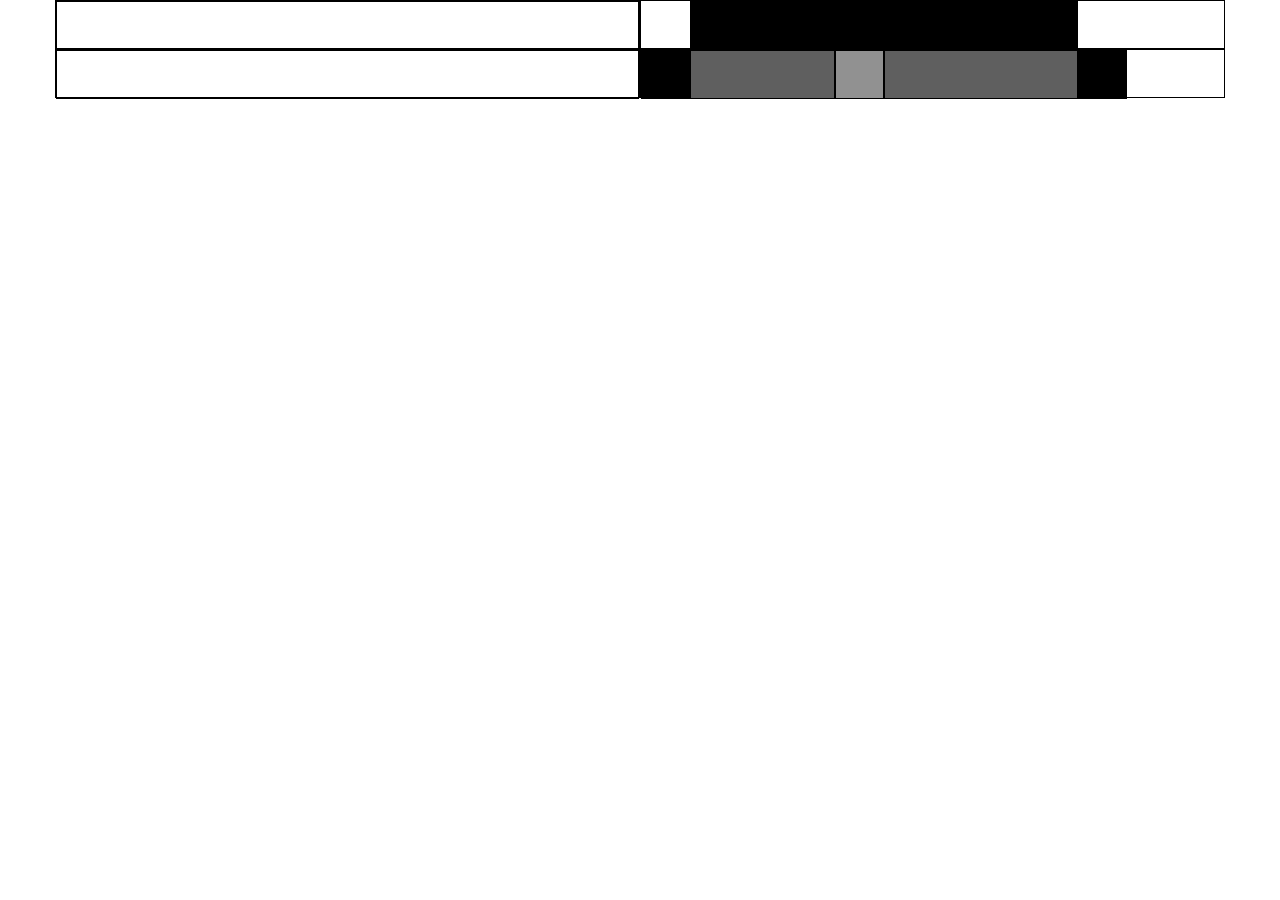
==== bonus/index.html @ e1ab2fab "Ispirandomi ad una pixel art vista su internet la sto facendo usando i concetti visti oggi a lezione" ====
<!DOCTYPE html>
<html lang="en">
<head>
    <meta charset="UTF-8">
    <meta http-equiv="X-UA-Compatible" content="IE=edge">
    <meta name="viewport" content="width=device-width, initial-scale=1.0">
    <link rel="stylesheet" href="../12bool.css">
    <link rel="stylesheet" href="style.css">
    <title>Document</title>
</head>
<body class="debug">

    <div class="container">
        <div class="row">
            <div class="col-6">
                <div class="row nested">
                    <div class="col-12"></div>
                </div>
            </div>
            <div class="col-6">
                <div class="row nested">
                    <div class="col-8 col-offset-1 black"></div>
                </div>
            </div>
        </div>

        <div class="row">
            <div class="col-6">
                <div class="row nested">
                    <div class="col-12"></div>
                </div>
            </div>
            <div class="col-6">
                <div class="row nested">
                    <div class="col-1 black"></div>
                    <div class="col-3 grey"></div>
                    <div class="col-1 lightgrey"></div>
                    <div class="col-4 grey"></div>
                    <div class="col-1 black"></div>
                </div>
            </div>
        </div>

        <!-- <div class="row">
            <div class="col-6">
                <div class="row">
                    <div class="col-1"></div>
                    <div class="col-1"></div>
                    <div class="col-1"></div>
                    <div class="col-1"></div>
                    <div class="col-1"></div>
                    <div class="col-1"></div>
                    <div class="col-1"></div>
                    <div class="col-1"></div>
                    <div class="col-1"></div>
                    <div class="col-1"></div>
                    <div class="col-1"></div>
                    <div class="col-1"></div>
                </div>
            </div>
            <div class="col-6">
                <div class="row">
                    <div class="col-1"></div>
                    <div class="col-1"></div>
                    <div class="col-1"></div>
                    <div class="col-1"></div>
                    <div class="col-1"></div>
                    <div class="col-1"></div>
                    <div class="col-1"></div>
                    <div class="col-1"></div>
                    <div class="col-1"></div>
                    <div class="col-1"></div>
                    <div class="col-1"></div>
                    <div class="col-1"></div>
                </div>
            </div>
        </div>

        <div class="row">
            <div class="col-6">
                <div class="row">
                    <div class="col-1"></div>
                    <div class="col-1"></div>
                    <div class="col-1"></div>
                    <div class="col-1"></div>
                    <div class="col-1"></div>
                    <div class="col-1"></div>
                    <div class="col-1"></div>
                    <div class="col-1"></div>
                    <div class="col-1"></div>
                    <div class="col-1"></div>
                    <div class="col-1"></div>
                    <div class="col-1"></div>
                </div>
            </div>
            <div class="col-6">
                <div class="row">
                    <div class="col-1"></div>
                    <div class="col-1"></div>
                    <div class="col-1"></div>
                    <div class="col-1"></div>
                    <div class="col-1"></div>
                    <div class="col-1"></div>
                    <div class="col-1"></div>
                    <div class="col-1"></div>
                    <div class="col-1"></div>
                    <div class="col-1"></div>
                    <div class="col-1"></div>
                    <div class="col-1"></div>
                </div>
            </div>
        </div>

        <div class="row">
            <div class="col-6">
                <div class="row">
                    <div class="col-1"></div>
                    <div class="col-1"></div>
                    <div class="col-1"></div>
                    <div class="col-1"></div>
                    <div class="col-1"></div>
                    <div class="col-1"></div>
                    <div class="col-1"></div>
                    <div class="col-1"></div>
                    <div class="col-1"></div>
                    <div class="col-1"></div>
                    <div class="col-1"></div>
                    <div class="col-1"></div>
                </div>
            </div>
            <div class="col-6">
                <div class="row">
                    <div class="col-1"></div>
                    <div class="col-1"></div>
                    <div class="col-1"></div>
                    <div class="col-1"></div>
                    <div class="col-1"></div>
                    <div class="col-1"></div>
                    <div class="col-1"></div>
                    <div class="col-1"></div>
                    <div class="col-1"></div>
                    <div class="col-1"></div>
                    <div class="col-1"></div>
                    <div class="col-1"></div>
                </div>
            </div>
        </div>

        <div class="row">
            <div class="col-6">
                <div class="row">
                    <div class="col-1"></div>
                    <div class="col-1"></div>
                    <div class="col-1"></div>
                    <div class="col-1"></div>
                    <div class="col-1"></div>
                    <div class="col-1"></div>
                    <div class="col-1"></div>
                    <div class="col-1"></div>
                    <div class="col-1"></div>
                    <div class="col-1"></div>
                    <div class="col-1"></div>
                    <div class="col-1"></div>
                </div>
            </div>
            <div class="col-6">
                <div class="row">
                    <div class="col-1"></div>
                    <div class="col-1"></div>
                    <div class="col-1"></div>
                    <div class="col-1"></div>
                    <div class="col-1"></div>
                    <div class="col-1"></div>
                    <div class="col-1"></div>
                    <div class="col-1"></div>
                    <div class="col-1"></div>
                    <div class="col-1"></div>
                    <div class="col-1"></div>
                    <div class="col-1"></div>
                </div>
            </div>
        </div>

        <div class="row">
            <div class="col-6">
                <div class="row">
                    <div class="col-1"></div>
                    <div class="col-1"></div>
                    <div class="col-1"></div>
                    <div class="col-1"></div>
                    <div class="col-1"></div>
                    <div class="col-1"></div>
                    <div class="col-1"></div>
                    <div class="col-1"></div>
                    <div class="col-1"></div>
                    <div class="col-1"></div>
                    <div class="col-1"></div>
                    <div class="col-1"></div>
                </div>
            </div>
            <div class="col-6">
                <div class="row">
                    <div class="col-1"></div>
                    <div class="col-1"></div>
                    <div class="col-1"></div>
                    <div class="col-1"></div>
                    <div class="col-1"></div>
                    <div class="col-1"></div>
                    <div class="col-1"></div>
                    <div class="col-1"></div>
                    <div class="col-1"></div>
                    <div class="col-1"></div>
                    <div class="col-1"></div>
                    <div class="col-1"></div>
                </div>
            </div>
        </div>

        <div class="row">
            <div class="col-6">
                <div class="row">
                    <div class="col-1"></div>
                    <div class="col-1"></div>
                    <div class="col-1"></div>
                    <div class="col-1"></div>
                    <div class="col-1"></div>
                    <div class="col-1"></div>
                    <div class="col-1"></div>
                    <div class="col-1"></div>
                    <div class="col-1"></div>
                    <div class="col-1"></div>
                    <div class="col-1"></div>
                    <div class="col-1"></div>
                </div>
            </div>
            <div class="col-6">
                <div class="row">
                    <div class="col-1"></div>
                    <div class="col-1"></div>
                    <div class="col-1"></div>
                    <div class="col-1"></div>
                    <div class="col-1"></div>
                    <div class="col-1"></div>
                    <div class="col-1"></div>
                    <div class="col-1"></div>
                    <div class="col-1"></div>
                    <div class="col-1"></div>
                    <div class="col-1"></div>
                    <div class="col-1"></div>
                </div>
            </div>
        </div>
        <div class="row">
            <div class="col-6">
                <div class="row">
                    <div class="col-1"></div>
                    <div class="col-1"></div>
                    <div class="col-1"></div>
                    <div class="col-1"></div>
                    <div class="col-1"></div>
                    <div class="col-1"></div>
                    <div class="col-1"></div>
                    <div class="col-1"></div>
                    <div class="col-1"></div>
                    <div class="col-1"></div>
                    <div class="col-1"></div>
                    <div class="col-1"></div>
                </div>
            </div>
            <div class="col-6">
                <div class="row">
                    <div class="col-1"></div>
                    <div class="col-1"></div>
                    <div class="col-1"></div>
                    <div class="col-1"></div>
                    <div class="col-1"></div>
                    <div class="col-1"></div>
                    <div class="col-1"></div>
                    <div class="col-1"></div>
                    <div class="col-1"></div>
                    <div class="col-1"></div>
                    <div class="col-1"></div>
                    <div class="col-1"></div>
                </div>
            </div>
        </div> -->
    </div>
</body>
</html>
---- 12bool.css ----
.row{
    display: flex;
    flex-wrap: wrap;
}

[class*="col-"]{
    flex: 0 0 auto;
}

/* suddivisione delle colonne  */
.col-1{
    flex-basis: calc((100% / 12) * 1);
    max-width: calc((100% / 12) * 1);
}

.col-2{
    flex-basis: calc((100% / 12) * 2);
    max-width: calc((100% / 12) * 2);
}

.col-3{
    flex-basis: calc((100% / 12) * 3);
    max-width: calc((100% / 12) * 3);
}
.col-4{
    flex-basis: calc((100% / 12) * 4);
    max-width: calc((100% / 12) * 4);
}
.col-5{
    flex-basis: calc((100% / 12) * 5);
    max-width: calc((100% / 12) * 5);
}
.col-6{
    flex-basis: calc((100% / 12) * 6);
    max-width: calc((100% / 12) * 6);
}
.col-7{
    flex-basis: calc((100% / 12) * 7);
    max-width: calc((100% / 12) * 7);
}
.col-8{
    flex-basis: calc((100% / 12) * 8);
    max-width: calc((100% / 12) * 8);
}
.col-9{
    flex-basis: calc((100% / 12) * 9);
    max-width: calc((100% / 12) * 9);
}
.col-10{
    flex-basis: calc((100% / 12) * 10);
    max-width: calc((100% / 12) * 10);
}
.col-11{
    flex-basis: calc((100% / 12) * 11);
    max-width: calc((100% / 12) * 11);
}
.col-12{
    flex-basis: calc((100% / 12) * 12);
    max-width: calc((100% / 12) * 12);
}



/* OFFSET   */
.col-offset-1{
    margin-left: calc((100% / 12) * 1);
}
.col-offset-2{
    margin-left: calc((100% / 12) * 2);
}
.col-offset-3{
    margin-left: calc((100% / 12) * 3);
}
.col-offset-4{
    margin-left: calc((100% / 12) * 4);
}
.col-offset-5{
    margin-left: calc((100% / 12) * 5);
}
.col-offset-6{
    margin-left: calc((100% / 12) * 6);
}
.col-offset-7{
    margin-left: calc((100% / 12) * 7);
}
.col-offset-8{
    margin-left: calc((100% / 12) * 8);
}
.col-offset-9{
    margin-left: calc((100% / 12) * 9);
}
.col-offset-10{
    margin-left: calc((100% / 12) * 10);
}
.col-offset-11{
    margin-left: calc((100% / 12) * 11);
}



/* classi di justify content  */
.content-start{
    justify-content: flex-start;
}

.content-center{
    justify-content: center;
}

.content-end{
    justify-content: flex-end;
}

.content-around{
    justify-content: space-around;
}

.content-between{
    justify-content: space-between;
}

/* classi di align items  */
.align-start{
    align-items: flex-start;
}

.align-center{
    align-items: center;
}

.align-end{
    align-items: flex-end;
}

.tall{
    min-height: 80px;
}

/* media query  */
@media all and (min-width: 576px){
    .col-sm-1{
        flex-basis: calc((100% / 12) * 1);
        max-width: calc((100% / 12) * 1);
    }
    .col-sm-2{
        flex-basis: calc((100% / 12) * 2);
        max-width: calc((100% / 12) * 2);
    }   
    .col-sm-3{
        flex-basis: calc((100% / 12) * 3);
        max-width: calc((100% / 12) * 3);
    }
    .col-sm-4{
        flex-basis: calc((100% / 12) * 4);
        max-width: calc((100% / 12) * 4);
    }
    .col-sm-5{
        flex-basis: calc((100% / 12) * 5);
        max-width: calc((100% / 12) * 5);
    }
    .col-sm-6{
        flex-basis: calc((100% / 12) * 6);
        max-width: calc((100% / 12) * 6);
    }
    .col-sm-7{
        flex-basis: calc((100% / 12) * 7);
        max-width: calc((100% / 12) * 7);
    }
    .col-sm-8{
        flex-basis: calc((100% / 12) * 8);
        max-width: calc((100% / 12) * 8);
    }
    .col-sm-9{
        flex-basis: calc((100% / 12) * 9);
        max-width: calc((100% / 12) * 9);
    }
    .col-sm-10{
        flex-basis: calc((100% / 12) * 10);
        max-width: calc((100% / 12) * 10);
    }
    .col-sm-11{
        flex-basis: calc((100% / 12) * 11);
        max-width: calc((100% / 12) * 11);
    }
    .col-sm-12{
        flex-basis: calc((100% / 12) * 12);
        max-width: calc((100% / 12) * 12);
    }
    
}

@media all and (min-width: 768px){
    .col-md-1{
        flex-basis: calc((100% / 12) * 1);
        max-width: calc((100% / 12) * 1);
    }
    .col-md-2{
        flex-basis: calc((100% / 12) * 2);
        max-width: calc((100% / 12) * 2);
    }   
    .col-md-3{
        flex-basis: calc((100% / 12) * 3);
        max-width: calc((100% / 12) * 3);
    }
    .col-md-4{
        flex-basis: calc((100% / 12) * 4);
        max-width: calc((100% / 12) * 4);
    }
    .col-md-5{
        flex-basis: calc((100% / 12) * 5);
        max-width: calc((100% / 12) * 5);
    }
    .col-md-6{
        flex-basis: calc((100% / 12) * 6);
        max-width: calc((100% / 12) * 6);
    });
    }
    .col-md-7{
        flex-basis: calc((100% / 12) * 7);
        max-width: calc((100% / 12) * 7);
    }
    .col-md-8{
        flex-basis: calc((100% / 12) * 8);
        max-width: calc((100% / 12) * 8);
    }
    .col-md-9{
        flex-basis: calc((100% / 12) * 9);
        max-width: calc((100% / 12) * 9);
    }
    .col-md-10{
        flex-basis: calc((100% / 12) * 10);
        max-width: calc((100% / 12) * 10);
    }
    .col-md-11{
        flex-basis: calc((100% / 12) * 11);
        max-width: calc((100% / 12) * 11);
    }
    .col-md-12{
        flex-basis: calc((100% / 12) * 12);
        max-width: calc((100% / 12) * 12);
    }
}

@media all and (min-width: 992px){
    .col-lg-1{
        flex-basis: calc((100% / 12) * 1);
        max-width: calc((100% / 12) * 1);
    }
    .col-lg-2{
        flex-basis: calc((100% / 12) * 2);
        max-width: calc((100% / 12) * 2);
    }   
    .col-lg-3{
        flex-basis: calc((100% / 12) * 3);
        max-width: calc((100% / 12) * 3);
    }
    .col-lg-4{
        flex-basis: calc((100% / 12) * 4);
        max-width: calc((100% / 12) * 4);
    }
    .col-lg-5{
        flex-basis: calc((100% / 12) * 5);
        max-width: calc((100% / 12) * 5);
    }
    .col-lg-6{
        flex-basis: calc((100% / 12) * 6);
        max-width: calc((100% / 12) * 6);
    });
    }
    .col-lg-7{
        flex-basis: calc((100% / 12) * 7);
        max-width: calc((100% / 12) * 7);
    }
    .col-lg-8{
        flex-basis: calc((100% / 12) * 8);
        max-width: calc((100% / 12) * 8);
    }
    .col-lg-9{
        flex-basis: calc((100% / 12) * 9);
        max-width: calc((100% / 12) * 9);
    }
    .col-lg-10{
        flex-basis: calc((100% / 12) * 10);
        max-width: calc((100% / 12) * 10);
    }
    .col-lg-11{
        flex-basis: calc((100% / 12) * 11);
        max-width: calc((100% / 12) * 11);
    }
    .col-lg-12{
        flex-basis: calc((100% / 12) * 12);
        max-width: calc((100% / 12) * 12);
    }
}
---- bonus/style.css ----
*{
    margin: 0;
    padding: 0;
    box-sizing: border-box;
}

.container{
    max-width: 1170px;
    margin: 0 auto;
    margin-bottom: 20px;
}

[class*="col-"]{
    height: calc(1170px / 24);
}

.black{
    background-color: black;
}

.grey{
    background-color: rgb(95, 95, 95);
}

.lightgrey{
    background-color: rgb(145, 145, 145);
}
/* debug */
/* .debug .row{
    padding: 10px;
    border: 1px solid red;
} */

.debug [class*="col"]{
    /* padding: 10px; */
    border: 1px solid black;
}
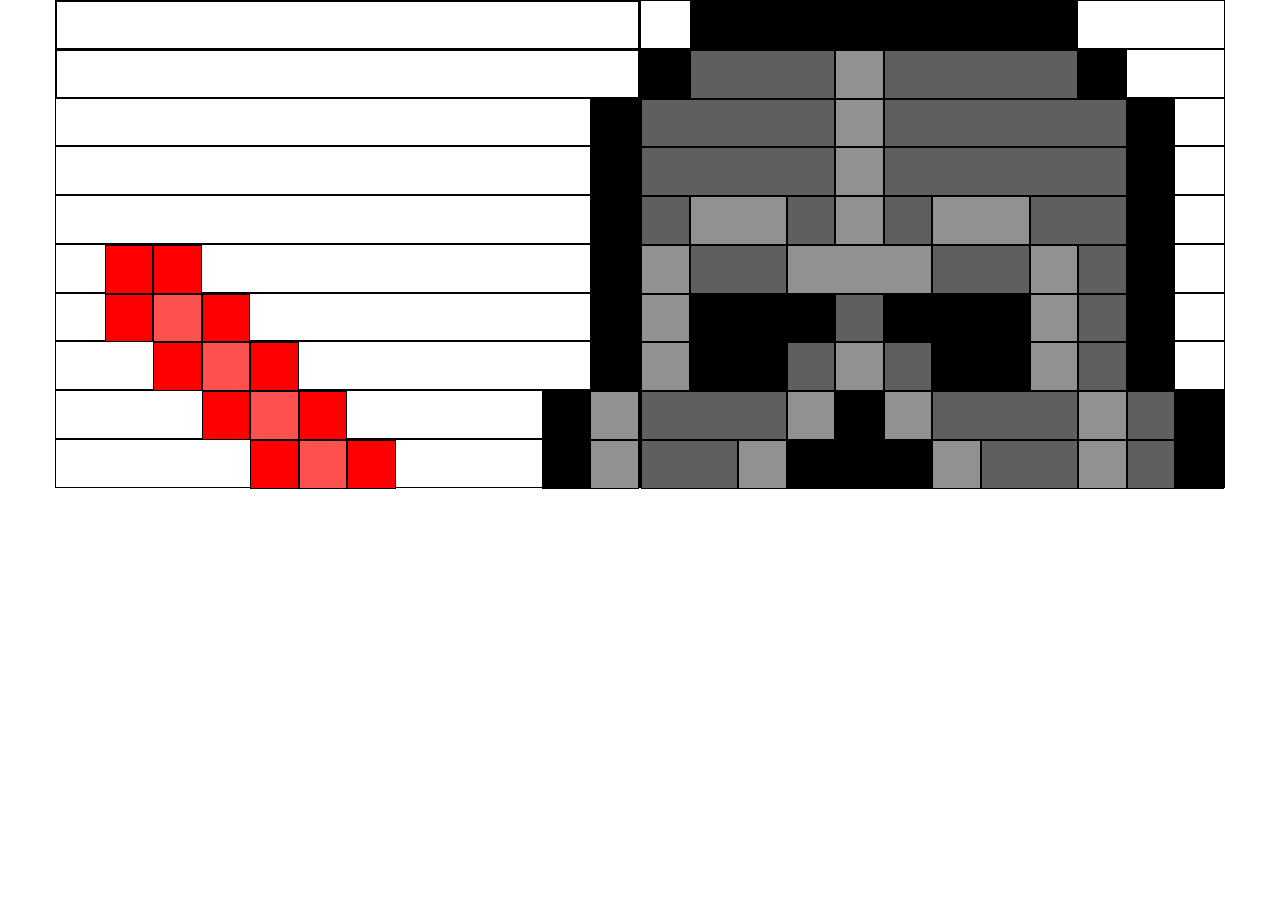
==== commit e37b7cd8: "ho terminato le prime 10 row" ====
--- a/bonus/index.html
+++ b/bonus/index.html
@@ -6,7 +6,7 @@
     <meta name="viewport" content="width=device-width, initial-scale=1.0">
     <link rel="stylesheet" href="../12bool.css">
     <link rel="stylesheet" href="style.css">
-    <title>Document</title>
+    <title>Darth Vader pixel-art</title>
 </head>
 <body class="debug">
 
@@ -41,249 +41,173 @@
             </div>
         </div>
 
-        <!-- <div class="row">
-            <div class="col-6">
-                <div class="row">
-                    <div class="col-1"></div>
-                    <div class="col-1"></div>
-                    <div class="col-1"></div>
-                    <div class="col-1"></div>
-                    <div class="col-1"></div>
-                    <div class="col-1"></div>
-                    <div class="col-1"></div>
-                    <div class="col-1"></div>
-                    <div class="col-1"></div>
-                    <div class="col-1"></div>
-                    <div class="col-1"></div>
-                    <div class="col-1"></div>
-                </div>
-            </div>
-            <div class="col-6">
-                <div class="row">
-                    <div class="col-1"></div>
-                    <div class="col-1"></div>
-                    <div class="col-1"></div>
-                    <div class="col-1"></div>
-                    <div class="col-1"></div>
-                    <div class="col-1"></div>
-                    <div class="col-1"></div>
-                    <div class="col-1"></div>
-                    <div class="col-1"></div>
-                    <div class="col-1"></div>
-                    <div class="col-1"></div>
-                    <div class="col-1"></div>
-                </div>
-            </div>
-        </div>
-
-        <div class="row">
-            <div class="col-6">
-                <div class="row">
-                    <div class="col-1"></div>
-                    <div class="col-1"></div>
-                    <div class="col-1"></div>
-                    <div class="col-1"></div>
-                    <div class="col-1"></div>
-                    <div class="col-1"></div>
-                    <div class="col-1"></div>
-                    <div class="col-1"></div>
-                    <div class="col-1"></div>
-                    <div class="col-1"></div>
-                    <div class="col-1"></div>
-                    <div class="col-1"></div>
-                </div>
-            </div>
-            <div class="col-6">
-                <div class="row">
-                    <div class="col-1"></div>
-                    <div class="col-1"></div>
-                    <div class="col-1"></div>
-                    <div class="col-1"></div>
-                    <div class="col-1"></div>
-                    <div class="col-1"></div>
-                    <div class="col-1"></div>
-                    <div class="col-1"></div>
-                    <div class="col-1"></div>
-                    <div class="col-1"></div>
-                    <div class="col-1"></div>
-                    <div class="col-1"></div>
-                </div>
-            </div>
-        </div>
-
-        <div class="row">
-            <div class="col-6">
-                <div class="row">
-                    <div class="col-1"></div>
-                    <div class="col-1"></div>
-                    <div class="col-1"></div>
-                    <div class="col-1"></div>
-                    <div class="col-1"></div>
-                    <div class="col-1"></div>
-                    <div class="col-1"></div>
-                    <div class="col-1"></div>
-                    <div class="col-1"></div>
-                    <div class="col-1"></div>
-                    <div class="col-1"></div>
-                    <div class="col-1"></div>
-                </div>
-            </div>
-            <div class="col-6">
-                <div class="row">
-                    <div class="col-1"></div>
-                    <div class="col-1"></div>
-                    <div class="col-1"></div>
-                    <div class="col-1"></div>
-                    <div class="col-1"></div>
-                    <div class="col-1"></div>
-                    <div class="col-1"></div>
-                    <div class="col-1"></div>
-                    <div class="col-1"></div>
-                    <div class="col-1"></div>
-                    <div class="col-1"></div>
-                    <div class="col-1"></div>
-                </div>
-            </div>
-        </div>
-
-        <div class="row">
-            <div class="col-6">
-                <div class="row">
-                    <div class="col-1"></div>
-                    <div class="col-1"></div>
-                    <div class="col-1"></div>
-                    <div class="col-1"></div>
-                    <div class="col-1"></div>
-                    <div class="col-1"></div>
-                    <div class="col-1"></div>
-                    <div class="col-1"></div>
-                    <div class="col-1"></div>
-                    <div class="col-1"></div>
-                    <div class="col-1"></div>
-                    <div class="col-1"></div>
-                </div>
-            </div>
-            <div class="col-6">
-                <div class="row">
-                    <div class="col-1"></div>
-                    <div class="col-1"></div>
-                    <div class="col-1"></div>
-                    <div class="col-1"></div>
-                    <div class="col-1"></div>
-                    <div class="col-1"></div>
-                    <div class="col-1"></div>
-                    <div class="col-1"></div>
-                    <div class="col-1"></div>
-                    <div class="col-1"></div>
-                    <div class="col-1"></div>
-                    <div class="col-1"></div>
-                </div>
-            </div>
-        </div>
-
-        <div class="row">
-            <div class="col-6">
-                <div class="row">
-                    <div class="col-1"></div>
-                    <div class="col-1"></div>
-                    <div class="col-1"></div>
-                    <div class="col-1"></div>
-                    <div class="col-1"></div>
-                    <div class="col-1"></div>
-                    <div class="col-1"></div>
-                    <div class="col-1"></div>
-                    <div class="col-1"></div>
-                    <div class="col-1"></div>
-                    <div class="col-1"></div>
-                    <div class="col-1"></div>
-                </div>
-            </div>
-            <div class="col-6">
-                <div class="row">
-                    <div class="col-1"></div>
-                    <div class="col-1"></div>
-                    <div class="col-1"></div>
-                    <div class="col-1"></div>
-                    <div class="col-1"></div>
-                    <div class="col-1"></div>
-                    <div class="col-1"></div>
-                    <div class="col-1"></div>
-                    <div class="col-1"></div>
-                    <div class="col-1"></div>
-                    <div class="col-1"></div>
-                    <div class="col-1"></div>
-                </div>
-            </div>
-        </div>
-
-        <div class="row">
-            <div class="col-6">
-                <div class="row">
-                    <div class="col-1"></div>
-                    <div class="col-1"></div>
-                    <div class="col-1"></div>
-                    <div class="col-1"></div>
-                    <div class="col-1"></div>
-                    <div class="col-1"></div>
-                    <div class="col-1"></div>
-                    <div class="col-1"></div>
-                    <div class="col-1"></div>
-                    <div class="col-1"></div>
-                    <div class="col-1"></div>
-                    <div class="col-1"></div>
-                </div>
-            </div>
-            <div class="col-6">
-                <div class="row">
-                    <div class="col-1"></div>
-                    <div class="col-1"></div>
-                    <div class="col-1"></div>
-                    <div class="col-1"></div>
-                    <div class="col-1"></div>
-                    <div class="col-1"></div>
-                    <div class="col-1"></div>
-                    <div class="col-1"></div>
-                    <div class="col-1"></div>
-                    <div class="col-1"></div>
-                    <div class="col-1"></div>
-                    <div class="col-1"></div>
-                </div>
-            </div>
-        </div>
-        <div class="row">
-            <div class="col-6">
-                <div class="row">
-                    <div class="col-1"></div>
-                    <div class="col-1"></div>
-                    <div class="col-1"></div>
-                    <div class="col-1"></div>
-                    <div class="col-1"></div>
-                    <div class="col-1"></div>
-                    <div class="col-1"></div>
-                    <div class="col-1"></div>
-                    <div class="col-1"></div>
-                    <div class="col-1"></div>
-                    <div class="col-1"></div>
-                    <div class="col-1"></div>
-                </div>
-            </div>
-            <div class="col-6">
-                <div class="row">
-                    <div class="col-1"></div>
-                    <div class="col-1"></div>
-                    <div class="col-1"></div>
-                    <div class="col-1"></div>
-                    <div class="col-1"></div>
-                    <div class="col-1"></div>
-                    <div class="col-1"></div>
-                    <div class="col-1"></div>
-                    <div class="col-1"></div>
-                    <div class="col-1"></div>
-                    <div class="col-1"></div>
-                    <div class="col-1"></div>
-                </div>
-            </div>
-        </div> -->
+        <div class="row">
+            <div class="col-6">
+                <div class="row nested">
+                    <div class="col-1 col-offset-11 black"></div>
+                </div>
+            </div>
+            <div class="col-6">
+                <div class="row nested">
+                    <div class="col-4 grey"></div>
+                    <div class="col-1 lightgrey"></div>
+                    <div class="col-5 grey"></div>
+                    <div class="col-1 black"></div>
+                </div>
+            </div>
+        </div>
+
+        <div class="row">
+            <div class="col-6">
+                <div class="row nested">
+                    <div class="col-1 col-offset-11 black"></div>
+                </div>
+            </div>
+            <div class="col-6">
+                <div class="row nested">
+                    <div class="col-4 grey"></div>
+                    <div class="col-1 lightgrey"></div>
+                    <div class="col-5 grey"></div>
+                    <div class="col-1 black"></div>
+                </div>
+            </div>
+        </div>
+
+        <div class="row">
+            <div class="col-6">
+                <div class="row nested">
+                    <div class="col-1 col-offset-11 black"></div>
+                </div>
+            </div>
+            <div class="col-6">
+                <div class="row nested">
+                    <div class="col-1 grey"></div>
+                    <div class="col-2 lightgrey"></div>
+                    <div class="col-1 grey"></div>
+                    <div class="col-1 lightgrey"></div>
+                    <div class="col-1 grey"></div>
+                    <div class="col-2 lightgrey"></div>
+                    <div class="col-2 grey"></div>
+                    <div class="col-1 black"></div>
+                </div>
+            </div>
+        </div>
+
+        <div class="row">
+            <div class="col-6">
+                <div class="row nested">
+                    <div class="col-1 col-offset-1 red"></div>
+                    <div class="col-1 red"></div>
+                    <div class="col-1 col-offset-8 black"></div>
+                </div>
+            </div>
+            <div class="col-6">
+                <div class="row nested">
+                    <div class="col-1 lightgrey"></div>
+                    <div class="col-2 grey"></div>
+                    <div class="col-3 lightgrey"></div>
+                    <div class="col-2 grey"></div>
+                    <div class="col-1 lightgrey"></div>
+                    <div class="col-1 grey"></div>
+                    <div class="col-1 black"></div>
+                </div>
+            </div>
+        </div>
+        
+        <div class="row">
+            <div class="col-6">
+                <div class="row nested">
+                    <div class="col-1 col-offset-1 red"></div>
+                    <div class="col-1 lightred"></div>
+                    <div class="col-1 red"></div>
+                    <div class="col-1 col-offset-7 black"></div>
+                </div>
+            </div>
+            <div class="col-6">
+                <div class="row nested">
+                    <div class="col-1 lightgrey"></div>
+                    <div class="col-3 black"></div>
+                    <div class="col-1 grey"></div>
+                    <div class="col-3 black"></div>
+                    <div class="col-1 lightgrey"></div>
+                    <div class="col-1 grey"></div>
+                    <div class="col-1 black"></div>
+                </div>
+            </div>
+        </div>
+
+        <div class="row">
+            <div class="col-6">
+                <div class="row nested">
+                    <div class="col-1 col-offset-2 red"></div>
+                    <div class="col-1 lightred"></div>
+                    <div class="col-1 red"></div>
+                    <div class="col-1 col-offset-6 black"></div>
+                </div>
+            </div>
+            <div class="col-6">
+                <div class="row nested">
+                    <div class="col-1 lightgrey"></div>
+                    <div class="col-2 black"></div>
+                    <div class="col-1 grey"></div>
+                    <div class="col-1 lightgrey"></div>
+                    <div class="col-1 grey"></div>
+                    <div class="col-2 black"></div>
+                    <div class="col-1 lightgrey"></div>
+                    <div class="col-1 grey"></div>
+                    <div class="col-1 black"></div>
+                </div>
+            </div>
+        </div>
+
+        <div class="row">
+            <div class="col-6">
+                <div class="row nested">
+                    <div class="col-1 col-offset-3 red"></div>
+                    <div class="col-1 lightred"></div>
+                    <div class="col-1 red"></div>
+                    <div class="col-1 col-offset-4 black"></div>
+                    <div class="col-1 lightgrey"></div>
+                </div>
+            </div>
+            <div class="col-6">
+                <div class="row nested">
+                    <div class="col-3 grey"></div>
+                    <div class="col-1 lightgrey"></div>
+                    <div class="col-1 black"></div>
+                    <div class="col-1 lightgrey"></div>
+                    <div class="col-3 grey"></div>
+                    <div class="col-1 lightgrey"></div>
+                    <div class="col-1 grey"></div>
+                    <div class="col-1 black"></div>
+                </div>
+            </div>
+        </div>
+
+        <div class="row">
+            <div class="col-6">
+                <div class="row nested">
+                    <div class="col-1 col-offset-4 red"></div>
+                    <div class="col-1 lightred"></div>
+                    <div class="col-1 red"></div>
+                    <div class="col-1 col-offset-3 black"></div>
+                    <div class="col-1 lightgrey"></div>
+                </div>
+            </div>
+            <div class="col-6">
+                <div class="row nested">
+                    <div class="col-2 grey"></div>
+                    <div class="col-1 lightgrey"></div>
+                    <div class="col-3 black"></div>
+                    <div class="col-1 lightgrey"></div>
+                    <div class="col-2 grey"></div>
+                    <div class="col-1 lightgrey"></div>
+                    <div class="col-1 grey"></div>
+                    <div class="col-1 black"></div>
+                </div>
+            </div>
+        </div>
+       
     </div>
 </body>
 </html>--- a/bonus/style.css
+++ b/bonus/style.css
@@ -25,6 +25,14 @@
 .lightgrey{
     background-color: rgb(145, 145, 145);
 }
+
+.red{
+    background-color: red;
+}
+
+.lightred{
+    background-color: rgb(255, 80, 80);
+}
 /* debug */
 /* .debug .row{
     padding: 10px;
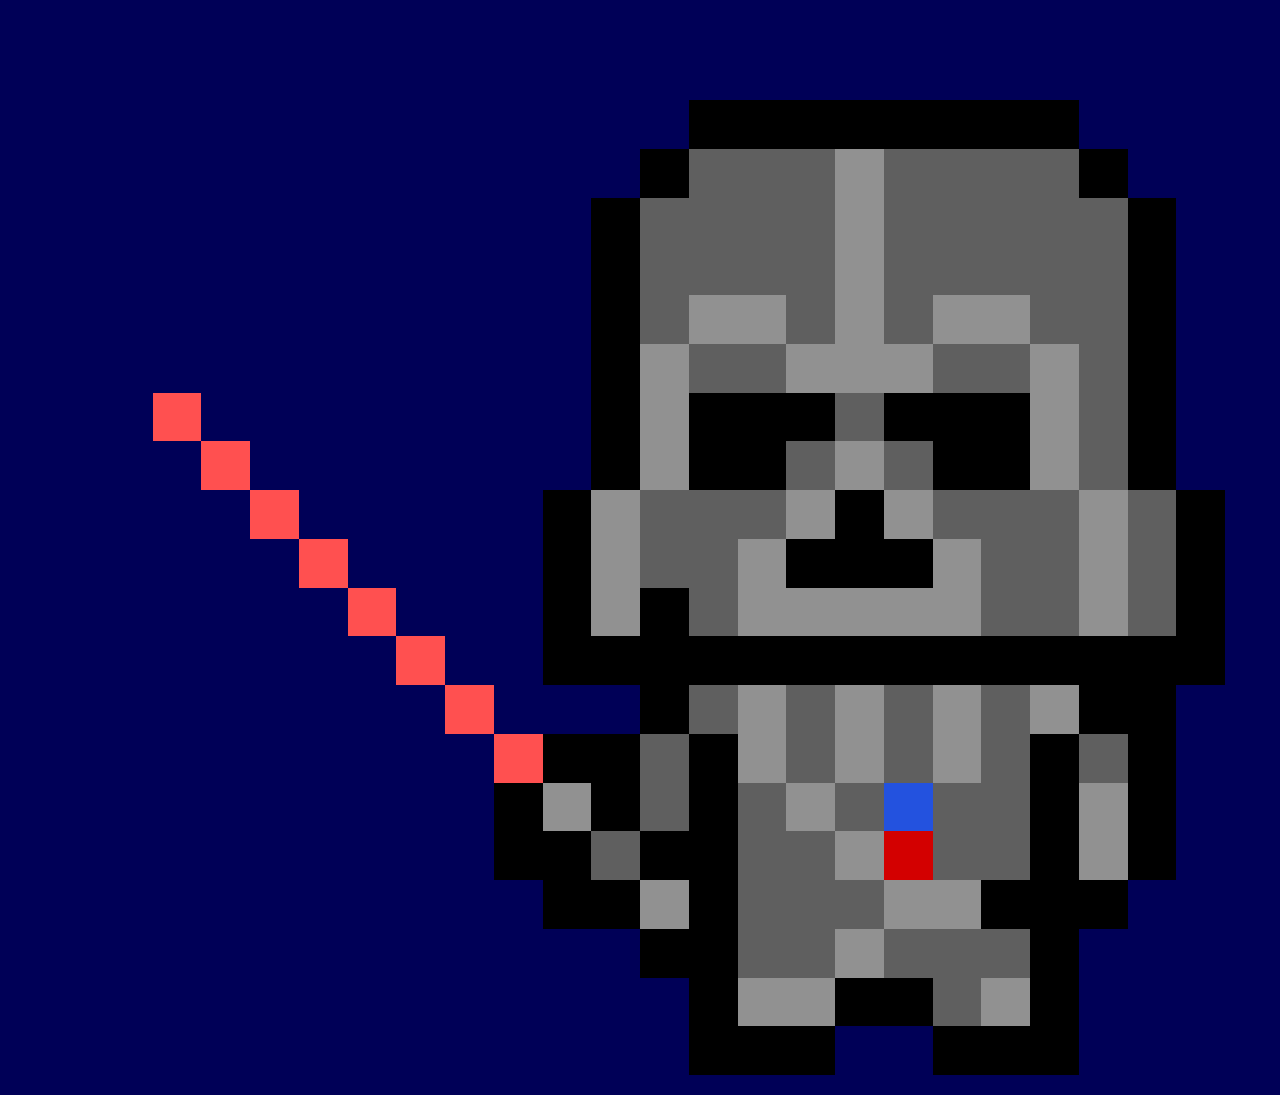
==== commit d2a74f84: "Ho finito l'esercizio bonus" ====
--- a/bonus/index.html
+++ b/bonus/index.html
@@ -8,7 +8,7 @@
     <link rel="stylesheet" href="style.css">
     <title>Darth Vader pixel-art</title>
 </head>
-<body class="debug">
+<body>
 
     <div class="container">
         <div class="row">
@@ -207,7 +207,205 @@
                 </div>
             </div>
         </div>
+
+        <div class="row">
+            <div class="col-6">
+                <div class="row nested">
+                    <div class="col-1 col-offset-5 red"></div>
+                    <div class="col-1 lightred"></div>
+                    <div class="col-1 red"></div>
+                    <div class="col-1 col-offset-2 black"></div>
+                    <div class="col-1 lightgrey"></div>
+                </div>
+            </div>
+            <div class="col-6">
+                <div class="row nested">
+                    <div class="col-1 black"></div>
+                    <div class="col-1 grey"></div>
+                    <div class="col-5 lightgrey"></div>
+                    <div class="col-2 grey"></div>
+                    <div class="col-1 lightgrey"></div>
+                    <div class="col-1 grey"></div>
+                    <div class="col-1 black"></div>
+                </div>
+            </div>
+        </div>
+
+        <div class="row">
+            <div class="col-6">
+                <div class="row nested">
+                    <div class="col-1 col-offset-6 red"></div>
+                    <div class="col-1 lightred"></div>
+                    <div class="col-1 red"></div>
+                    <div class="col-2 col-offset-1 black"></div>
+                </div>
+            </div>
+            <div class="col-6">
+                <div class="row nested">
+                    <div class="col-12 black"></div>
+                </div>
+            </div>
+        </div>
+
+        <div class="row">
+            <div class="col-6">
+                <div class="row nested">
+                    <div class="col-1 col-offset-7 red"></div>
+                    <div class="col-1 lightred"></div>
+                    <div class="col-1 red"></div>
+                </div>
+            </div>
+            <div class="col-6">
+                <div class="row nested">
+                    <div class="col-1 black"></div>
+                    <div class="col-1 grey"></div>
+                    <div class="col-1 lightgrey"></div>
+                    <div class="col-1 grey"></div>
+                    <div class="col-1 lightgrey"></div>
+                    <div class="col-1 grey"></div>
+                    <div class="col-1 lightgrey"></div>
+                    <div class="col-1 grey"></div>
+                    <div class="col-1 lightgrey"></div>
+                    <div class="col-2 black"></div>
+                </div>
+            </div>
+        </div>
+
+        <div class="row">
+            <div class="col-6">
+                <div class="row nested">
+                    <div class="col-1 col-offset-8 red"></div>
+                    <div class="col-1 lightred"></div>
+                    <div class="col-2 black"></div>
+                </div>
+            </div>
+            <div class="col-6">
+                <div class="row nested">
+                    <div class="col-1 grey"></div>
+                    <div class="col-1 black"></div>
+                    <div class="col-1 lightgrey"></div>
+                    <div class="col-1 grey"></div>
+                    <div class="col-1 lightgrey"></div>
+                    <div class="col-1 grey"></div>
+                    <div class="col-1 lightgrey"></div>
+                    <div class="col-1 grey"></div>
+                    <div class="col-1 black"></div>
+                    <div class="col-1 grey"></div>
+                    <div class="col-1 black"></div>
+                </div>
+            </div>
+        </div>
+
+        <div class="row">
+            <div class="col-6">
+                <div class="row nested">
+                    <div class="col-1 col-offset-9 black"></div>
+                    <div class="col-1 lightgrey"></div>
+                    <div class="col-1 black"></div>
+                </div>
+            </div>
+            <div class="col-6">
+                <div class="row nested">
+                    <div class="col-1 grey"></div>
+                    <div class="col-1 black"></div>
+                    <div class="col-1 grey"></div>
+                    <div class="col-1 lightgrey"></div>
+                    <div class="col-1 grey"></div>
+                    <div class="col-1 blue"></div>
+                    <div class="col-2 grey"></div>
+                    <div class="col-1 black"></div>
+                    <div class="col-1 lightgrey"></div>
+                    <div class="col-1 black"></div>
+                </div>
+            </div>
+        </div>
        
+        <div class="row">
+            <div class="col-6">
+                <div class="row nested">
+                    <div class="col-2 col-offset-9 black"></div>
+                    <div class="col-1 grey"></div>
+                </div>
+            </div>
+            <div class="col-6">
+                <div class="row nested">
+                    <div class="col-2 black"></div>
+                    <div class="col-2 grey"></div>
+                    <div class="col-1 lightgrey"></div>
+                    <div class="col-1 strongred"></div>
+                    <div class="col-2 grey"></div>
+                    <div class="col-1 black"></div>
+                    <div class="col-1 lightgrey"></div>
+                    <div class="col-1 black"></div>
+                </div>
+            </div>
+        </div>
+
+        <div class="row">
+            <div class="col-6">
+                <div class="row nested">
+                    <div class="col-2 col-offset-10 black"></div>
+                </div>
+            </div>
+            <div class="col-6">
+                <div class="row nested">
+                    <div class="col-1 lightgrey"></div>
+                    <div class="col-1 black"></div>
+                    <div class="col-3 grey"></div>
+                    <div class="col-2 lightgrey"></div>
+                    <div class="col-3 black"></div>
+                </div>
+            </div>
+        </div>
+
+        <div class="row">
+            <div class="col-6">
+                <div class="row nested">
+                    <div class="col-12"></div>
+                </div>
+            </div>
+            <div class="col-6">
+                <div class="row nested">
+                    <div class="col-2 black"></div>
+                    <div class="col-2 grey"></div>
+                    <div class="col-1 lightgrey"></div>
+                    <div class="col-3 grey"></div>
+                    <div class="col-1 black"></div>
+                </div>
+            </div>
+        </div>
+
+        <div class="row">
+            <div class="col-6">
+                <div class="row nested">
+                    <div class="col-12"></div>
+                </div>
+            </div>
+            <div class="col-6">
+                <div class="row nested">
+                    <div class="col-1 col-offset-1 black"></div>
+                    <div class="col-2 lightgrey"></div>
+                    <div class="col-2 black"></div>
+                    <div class="col-1 grey"></div>
+                    <div class="col-1 lightgrey"></div>
+                    <div class="col-1 black"></div>
+                </div>
+            </div>
+        </div>
+
+        <div class="row">
+            <div class="col-6">
+                <div class="row nested">
+                    <div class="col-12"></div>
+                </div>
+            </div>
+            <div class="col-6">
+                <div class="row nested">
+                    <div class="col-3 col-offset-1 black"></div>
+                    <div class="col-3 col-offset-2 black"></div>
+                </div>
+            </div>
+        </div>
     </div>
 </body>
 </html>--- a/bonus/style.css
+++ b/bonus/style.css
@@ -4,9 +4,14 @@
     box-sizing: border-box;
 }
 
+body{
+    background-color: rgb(0, 0, 87);
+}
+
 .container{
     max-width: 1170px;
     margin: 0 auto;
+    margin-top: 100px;
     margin-bottom: 20px;
 }
 
@@ -27,19 +32,35 @@
 }
 
 .red{
-    background-color: red;
+    animation: 2s linear infinite spada;
 }
 
 .lightred{
     background-color: rgb(255, 80, 80);
 }
-/* debug */
-/* .debug .row{
-    padding: 10px;
-    border: 1px solid red;
-} */
 
-.debug [class*="col"]{
-    /* padding: 10px; */
-    border: 1px solid black;
+.blue{
+    background-color: rgb(35, 82, 223);
+}
+
+.strongred{
+    background-color: rgb(211, 0, 0);
+}
+
+@keyframes spada{
+    0%{
+        background-color: transparent;
+    }
+    25%{
+        background-color: rgb(255, 154, 154);
+    }
+    50%{
+        background-color: rgb(255, 82, 82);
+    }
+    75%{
+        background-color: rgb(255, 41, 41);
+    }
+    100%{
+        background-color: rgb(255, 0, 0);
+    }
 }